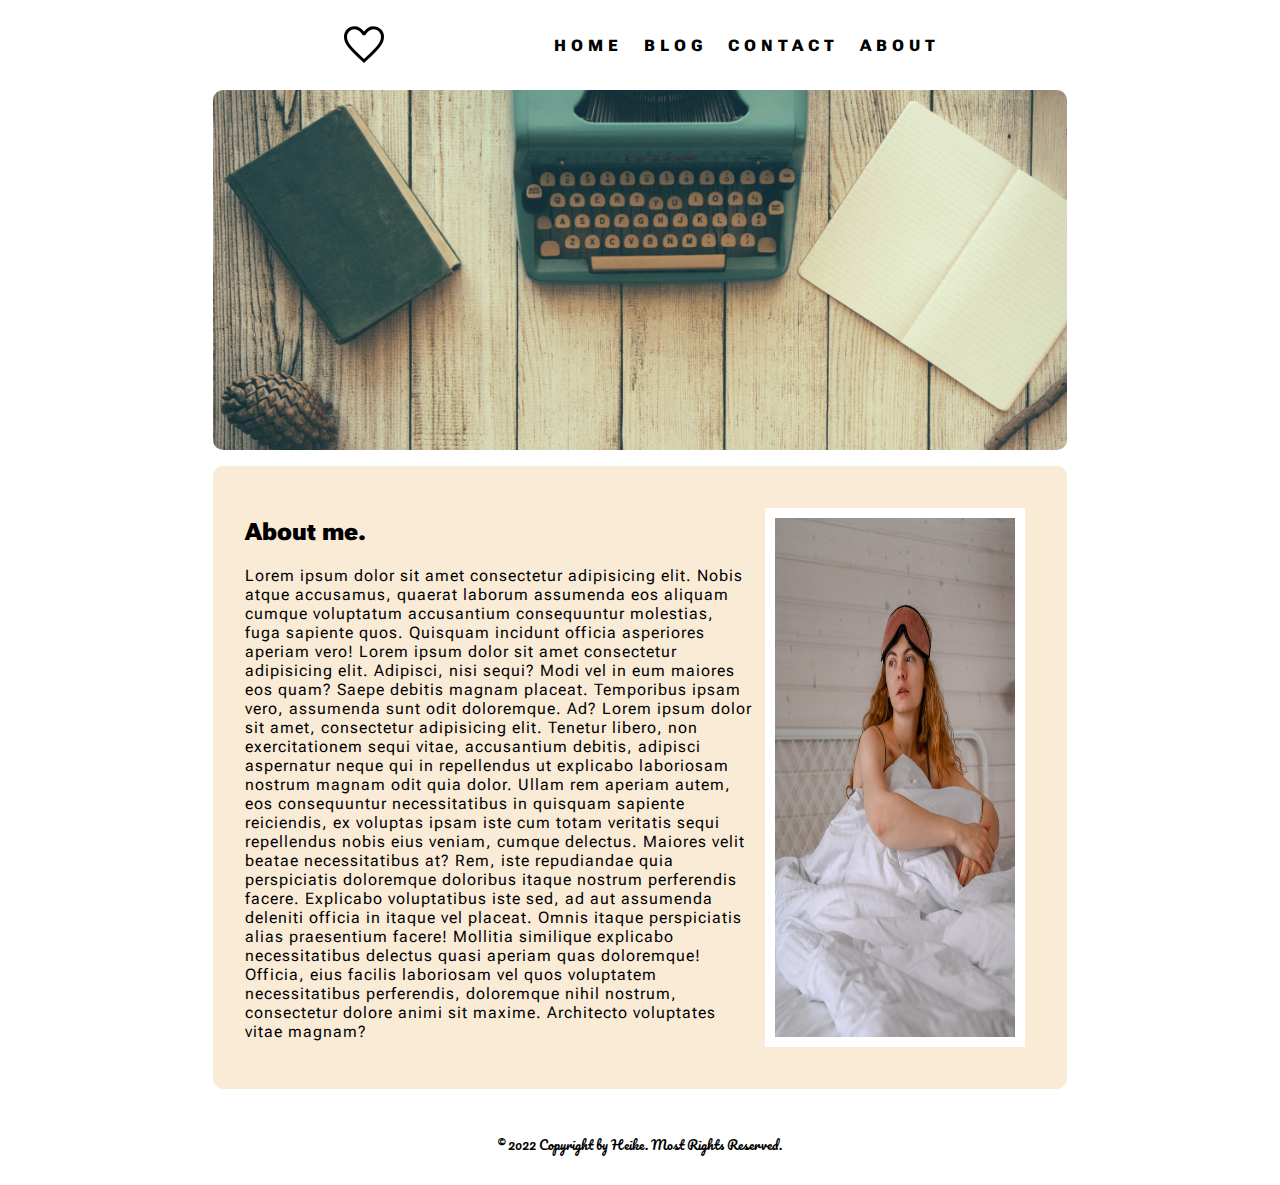
==== pages/about.html @ a6570f20 "Add HTML/CSS" ====
<!DOCTYPE html>
<html lang="en">
<head>
    <meta charset="UTF-8">
    <meta http-equiv="X-UA-Compatible" content="IE=edge">
    <meta name="viewport" content="width=device-width, initial-scale=1.0">
    <link rel="preconnect" href="https://fonts.googleapis.com"> 
    <link rel="preconnect" href="https://fonts.gstatic.com" crossorigin> 
    <link href="https://fonts.googleapis.com/css2?family=Pacifico&family=Roboto+Flex:opsz,wght@8..144,400;8..144,900&display=swap" rel="stylesheet">
    <link rel="stylesheet" href="/css/main.css">
    <link rel="stylesheet" href="/css/blog.css">
    <title>H O M E</title>
</head>
<body>
    <div class="container">
        <header>
            <svg xmlns="http://www.w3.org/2000/svg" height="48" width="48"><path d="m24 41.95-2.05-1.85q-5.3-4.85-8.75-8.375-3.45-3.525-5.5-6.3T4.825 20.4Q4 18.15 4 15.85q0-4.5 3.025-7.525Q10.05 5.3 14.5 5.3q2.85 0 5.275 1.35Q22.2 8 24 10.55q2.1-2.7 4.45-3.975T33.5 5.3q4.45 0 7.475 3.025Q44 11.35 44 15.85q0 2.3-.825 4.55T40.3 25.425q-2.05 2.775-5.5 6.3T26.05 40.1ZM24 38q5.05-4.65 8.325-7.975 3.275-3.325 5.2-5.825 1.925-2.5 2.7-4.45.775-1.95.775-3.9 0-3.3-2.1-5.425T33.5 8.3q-2.55 0-4.75 1.575T25.2 14.3h-2.45q-1.3-2.8-3.5-4.4-2.2-1.6-4.75-1.6-3.3 0-5.4 2.125Q7 12.55 7 15.85q0 1.95.775 3.925.775 1.975 2.7 4.5Q12.4 26.8 15.7 30.1 19 33.4 24 38Zm0-14.85Z"/></svg> <!--  Logo image  -->
            <nav>
                <ul>
                    <li class="nav_li"><a href="/index.html">HOME</a></li>
                    <li class="nav_li"><a href="/pages/blog.html">BLOG</a></li>
                    <li class="nav_li"><a href="/pages/contact.html">CONTACT</a></li>
                    <li class="nav_li"><a href="/pages/about.html">ABOUT</a></li>
                </ul>
            </nav>
        </header>
        <div class="hero">

        </div>
        <div class="main">
            <div class="content">
                <div class="card">
                    <div class="card-content">
                        <a href="#"><h2 class="card-title">About me.</h2></a>
                        <p class="card-text">Lorem ipsum dolor sit amet consectetur adipisicing elit. Nobis atque accusamus, quaerat laborum assumenda eos aliquam cumque voluptatum accusantium consequuntur molestias, fuga sapiente quos. Quisquam incidunt officia asperiores aperiam vero! Lorem ipsum dolor sit amet consectetur adipisicing elit. Adipisci, nisi sequi? Modi vel in eum maiores eos quam? Saepe debitis magnam placeat. Temporibus ipsam vero, assumenda sunt odit doloremque. Ad? Lorem ipsum dolor sit amet, consectetur adipisicing elit. Tenetur libero, non exercitationem sequi vitae, accusantium debitis, adipisci aspernatur neque qui in repellendus ut explicabo laboriosam nostrum magnam odit quia dolor.
                        Ullam rem aperiam autem, eos consequuntur necessitatibus in quisquam sapiente reiciendis, ex voluptas ipsam iste cum totam veritatis sequi repellendus nobis eius veniam, cumque delectus. Maiores velit beatae necessitatibus at?
                        Rem, iste repudiandae quia perspiciatis doloremque doloribus itaque nostrum perferendis facere. Explicabo voluptatibus iste sed, ad aut assumenda deleniti officia in itaque vel placeat. Omnis itaque perspiciatis alias praesentium facere!
                        Mollitia similique explicabo necessitatibus delectus quasi aperiam quas doloremque! Officia, eius facilis laboriosam vel quos voluptatem necessitatibus perferendis, doloremque nihil nostrum, consectetur dolore animi sit maxime. Architecto voluptates vitae magnam?
                        </p>                        
                    </div>
                    <img src="/images/person.jpg" alt="Me?" class="card-img">
                </div>
            </div>
        </div>
        <footer>
            <div class="copyright"> © 2022 Copyright by Heike. Most Rights Reserved. </div>
        </footer>
    </div>
</body>
</html>
---- css/main.css ----
/*
### fonts
font-family: 'Pacifico', cursive;
font-family: 'Roboto Flex', sans-serif;
###
 */


 .h1Pacifico {
    font-family: 'Pacifico', cursive;
    font-size: 5rem;
    text-align: center;
 }

 ul {
    list-style-type: none;
 }
 li {
    font-family: 'Roboto Flex', sans-serif;
    font-weight: 900;
 }
 a,
 a:visited {
    text-decoration: none;
    color: black;
 }
 a:hover {
    color: gray;
 }
 html, body {
    margin: 0%;
    height: 100%;
  }
  body {
    display: flex;
    flex-direction: column;
  }
  .container {
    display: grid;
    grid-template-columns: 1fr 2fr 2fr 1fr;
    grid-template-rows: auto;
    grid-template-areas: 
    ". head head ."
    ". hero hero ."
    ". main main ."
    "footer footer footer footer"
    ;
    justify-items: center;

  }
  header {
    width: 100%;
    height: 10vh;
    grid-area: head;
    display: flex;
    align-items: center;
    justify-content: space-evenly;
  }
  header>img {
    width: 50%;
  }
  nav {
    width: 50%;
  }
  nav>ul {
    display: flex;
    justify-content: space-between;
    letter-spacing: 5px;

  }
  .hero {
    grid-area: hero;
    background-image: url("/images/hero.jpg");
    background-size: cover;
    background-repeat: no-repeat;
    border-radius: 10px;
    height: 40vh;

    width: 100%;
  }
  .main {
    grid-area: main;
    justify-self: center;

  }
  .card {
    display: flex;
    max-width: 70rem;
    background-color: antiquewhite;
    border-radius: 10px;
    padding: 2rem;
    margin: 1rem 0rem;
  }

  .card-content {
    width: 100%;
  }
  .card-title {
    font-family: 'Roboto Flex', sans-serif;
    font-weight: 900;
    
  }
  .card-date {
    font-family: 'Roboto Flex', sans-serif;
    font-weight: 400;
  }
  .card-text {
    font-family: 'Roboto Flex', sans-serif;
    font-weight: 400;
    letter-spacing: 1px;
  }
  .card-img {
    max-height: 100%;
    max-width: 15rem;
    border: 10px solid white;
    margin: 10px;
  }
  .card-link {
    font-weight: 900;
    letter-spacing: 1px;
  }
  footer {
    grid-area: footer;
    flex-shrink: 0;
    display: flex;
    height: 5rem;
    width: 100%;
    align-items: center;
    justify-content: center;
  }

  .copyright {
    font-family: 'Pacifico', cursive;
    font-size: small;
  }
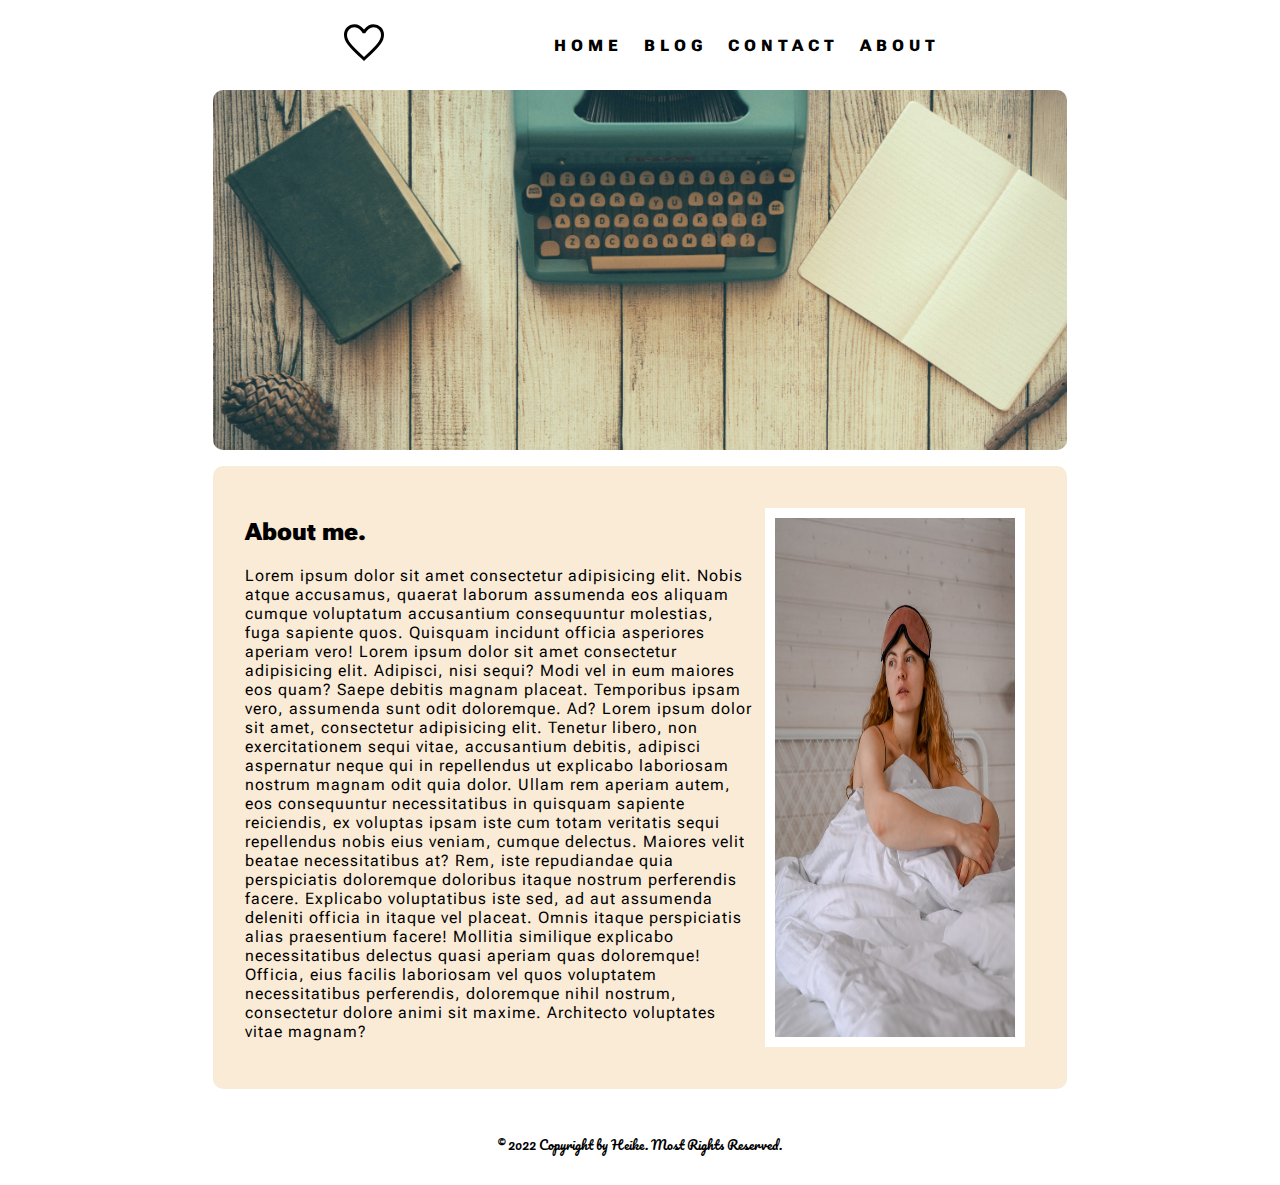
==== commit d94c269f: "Change header" ====
--- a/pages/about.html
+++ b/pages/about.html
@@ -14,7 +14,7 @@
 <body>
     <div class="container">
         <header>
-            <svg xmlns="http://www.w3.org/2000/svg" height="48" width="48"><path d="m24 41.95-2.05-1.85q-5.3-4.85-8.75-8.375-3.45-3.525-5.5-6.3T4.825 20.4Q4 18.15 4 15.85q0-4.5 3.025-7.525Q10.05 5.3 14.5 5.3q2.85 0 5.275 1.35Q22.2 8 24 10.55q2.1-2.7 4.45-3.975T33.5 5.3q4.45 0 7.475 3.025Q44 11.35 44 15.85q0 2.3-.825 4.55T40.3 25.425q-2.05 2.775-5.5 6.3T26.05 40.1ZM24 38q5.05-4.65 8.325-7.975 3.275-3.325 5.2-5.825 1.925-2.5 2.7-4.45.775-1.95.775-3.9 0-3.3-2.1-5.425T33.5 8.3q-2.55 0-4.75 1.575T25.2 14.3h-2.45q-1.3-2.8-3.5-4.4-2.2-1.6-4.75-1.6-3.3 0-5.4 2.125Q7 12.55 7 15.85q0 1.95.775 3.925.775 1.975 2.7 4.5Q12.4 26.8 15.7 30.1 19 33.4 24 38Zm0-14.85Z"/></svg> <!--  Logo image  -->
+            <a href="/index.html"><svg xmlns="http://www.w3.org/2000/svg" height="48" width="48"><path d="m24 41.95-2.05-1.85q-5.3-4.85-8.75-8.375-3.45-3.525-5.5-6.3T4.825 20.4Q4 18.15 4 15.85q0-4.5 3.025-7.525Q10.05 5.3 14.5 5.3q2.85 0 5.275 1.35Q22.2 8 24 10.55q2.1-2.7 4.45-3.975T33.5 5.3q4.45 0 7.475 3.025Q44 11.35 44 15.85q0 2.3-.825 4.55T40.3 25.425q-2.05 2.775-5.5 6.3T26.05 40.1ZM24 38q5.05-4.65 8.325-7.975 3.275-3.325 5.2-5.825 1.925-2.5 2.7-4.45.775-1.95.775-3.9 0-3.3-2.1-5.425T33.5 8.3q-2.55 0-4.75 1.575T25.2 14.3h-2.45q-1.3-2.8-3.5-4.4-2.2-1.6-4.75-1.6-3.3 0-5.4 2.125Q7 12.55 7 15.85q0 1.95.775 3.925.775 1.975 2.7 4.5Q12.4 26.8 15.7 30.1 19 33.4 24 38Zm0-14.85Z"/></svg></a> <!--  Logo image  -->
             <nav>
                 <ul>
                     <li class="nav_li"><a href="/index.html">HOME</a></li>
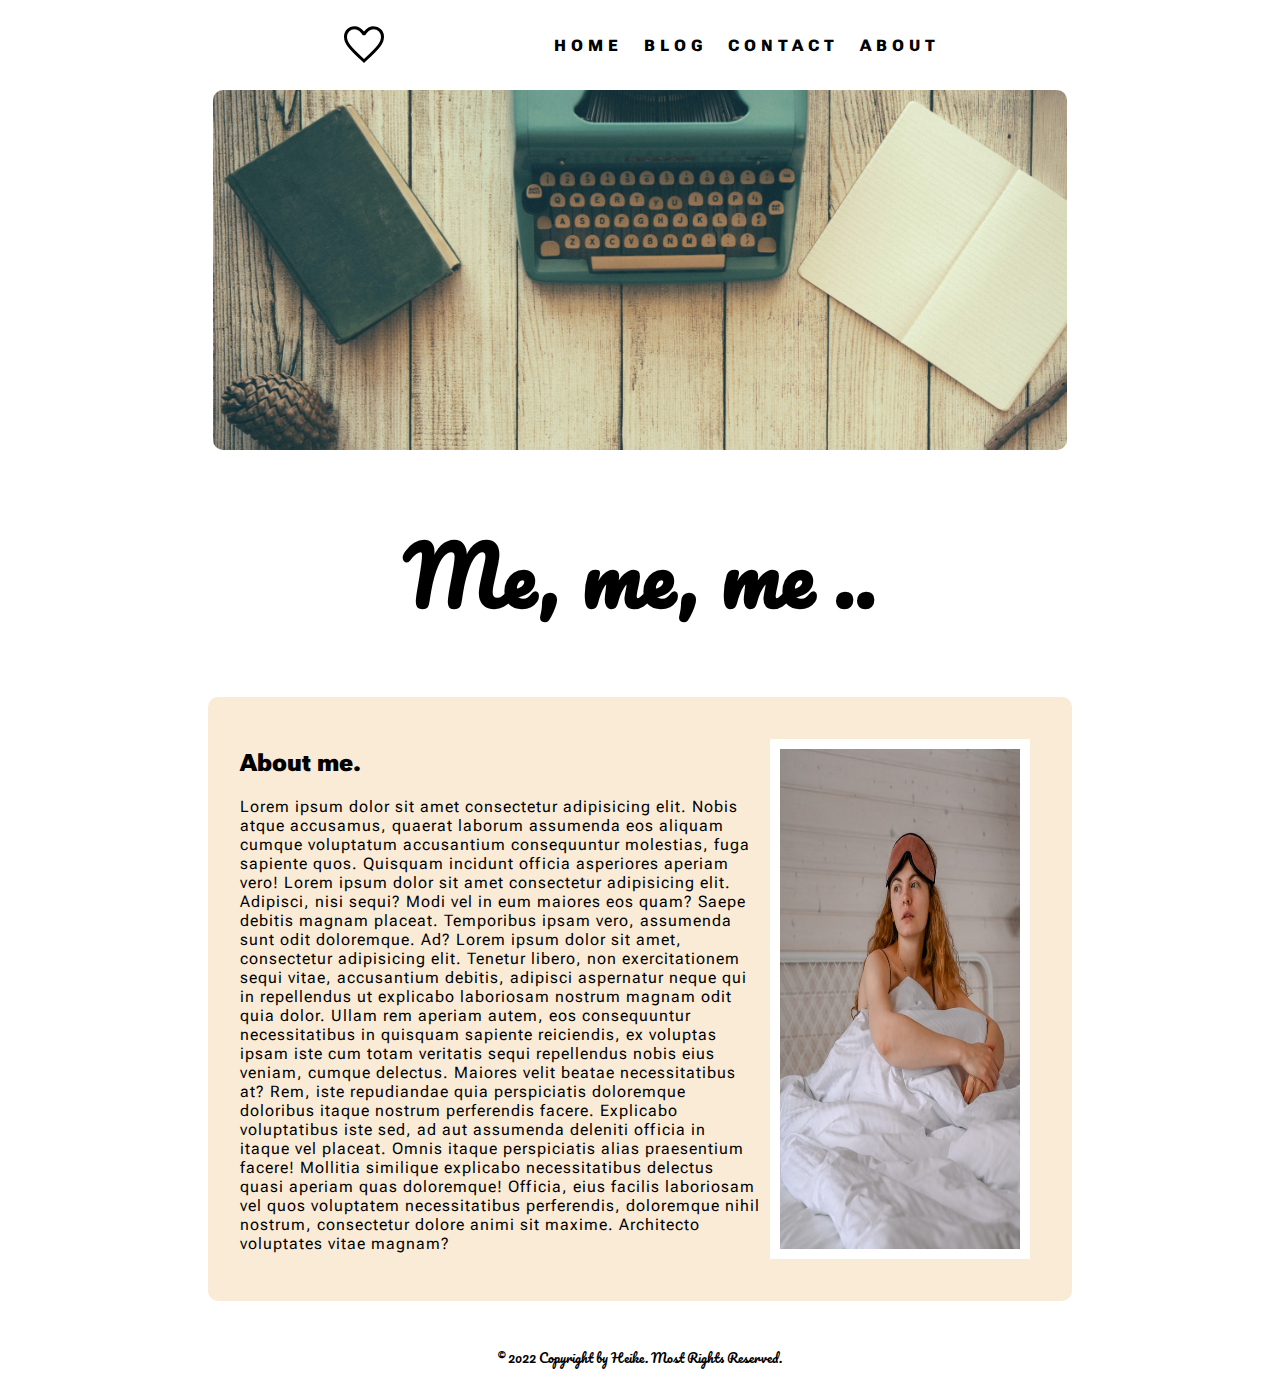
==== commit fb8bca15: "Add js + carousel" ====
--- a/pages/about.html
+++ b/pages/about.html
@@ -14,7 +14,7 @@
 <body>
     <div class="container">
         <header>
-            <a href="/index.html"><svg xmlns="http://www.w3.org/2000/svg" height="48" width="48"><path d="m24 41.95-2.05-1.85q-5.3-4.85-8.75-8.375-3.45-3.525-5.5-6.3T4.825 20.4Q4 18.15 4 15.85q0-4.5 3.025-7.525Q10.05 5.3 14.5 5.3q2.85 0 5.275 1.35Q22.2 8 24 10.55q2.1-2.7 4.45-3.975T33.5 5.3q4.45 0 7.475 3.025Q44 11.35 44 15.85q0 2.3-.825 4.55T40.3 25.425q-2.05 2.775-5.5 6.3T26.05 40.1ZM24 38q5.05-4.65 8.325-7.975 3.275-3.325 5.2-5.825 1.925-2.5 2.7-4.45.775-1.95.775-3.9 0-3.3-2.1-5.425T33.5 8.3q-2.55 0-4.75 1.575T25.2 14.3h-2.45q-1.3-2.8-3.5-4.4-2.2-1.6-4.75-1.6-3.3 0-5.4 2.125Q7 12.55 7 15.85q0 1.95.775 3.925.775 1.975 2.7 4.5Q12.4 26.8 15.7 30.1 19 33.4 24 38Zm0-14.85Z"/></svg></a> <!--  Logo image  -->
+            <svg xmlns="http://www.w3.org/2000/svg" height="48" width="48"><path d="m24 41.95-2.05-1.85q-5.3-4.85-8.75-8.375-3.45-3.525-5.5-6.3T4.825 20.4Q4 18.15 4 15.85q0-4.5 3.025-7.525Q10.05 5.3 14.5 5.3q2.85 0 5.275 1.35Q22.2 8 24 10.55q2.1-2.7 4.45-3.975T33.5 5.3q4.45 0 7.475 3.025Q44 11.35 44 15.85q0 2.3-.825 4.55T40.3 25.425q-2.05 2.775-5.5 6.3T26.05 40.1ZM24 38q5.05-4.65 8.325-7.975 3.275-3.325 5.2-5.825 1.925-2.5 2.7-4.45.775-1.95.775-3.9 0-3.3-2.1-5.425T33.5 8.3q-2.55 0-4.75 1.575T25.2 14.3h-2.45q-1.3-2.8-3.5-4.4-2.2-1.6-4.75-1.6-3.3 0-5.4 2.125Q7 12.55 7 15.85q0 1.95.775 3.925.775 1.975 2.7 4.5Q12.4 26.8 15.7 30.1 19 33.4 24 38Zm0-14.85Z"/></svg> <!--  Logo image  -->
             <nav>
                 <ul>
                     <li class="nav_li"><a href="/index.html">HOME</a></li>
@@ -28,10 +28,11 @@
 
         </div>
         <div class="main">
+            <h1 class="h1Pacifico">Me, me, me ..</h1>
             <div class="content">
                 <div class="card">
                     <div class="card-content">
-                        <a href="#"><h2 class="card-title">About me.</h2></a>
+                        <h2 class="card-title">About me.</h2>
                         <p class="card-text">Lorem ipsum dolor sit amet consectetur adipisicing elit. Nobis atque accusamus, quaerat laborum assumenda eos aliquam cumque voluptatum accusantium consequuntur molestias, fuga sapiente quos. Quisquam incidunt officia asperiores aperiam vero! Lorem ipsum dolor sit amet consectetur adipisicing elit. Adipisci, nisi sequi? Modi vel in eum maiores eos quam? Saepe debitis magnam placeat. Temporibus ipsam vero, assumenda sunt odit doloremque. Ad? Lorem ipsum dolor sit amet, consectetur adipisicing elit. Tenetur libero, non exercitationem sequi vitae, accusantium debitis, adipisci aspernatur neque qui in repellendus ut explicabo laboriosam nostrum magnam odit quia dolor.
                         Ullam rem aperiam autem, eos consequuntur necessitatibus in quisquam sapiente reiciendis, ex voluptas ipsam iste cum totam veritatis sequi repellendus nobis eius veniam, cumque delectus. Maiores velit beatae necessitatibus at?
                         Rem, iste repudiandae quia perspiciatis doloremque doloribus itaque nostrum perferendis facere. Explicabo voluptatibus iste sed, ad aut assumenda deleniti officia in itaque vel placeat. Omnis itaque perspiciatis alias praesentium facere!
--- a/css/main.css
+++ b/css/main.css
@@ -85,6 +85,7 @@
   }
   .card {
     display: flex;
+    min-width: 50rem;
     max-width: 70rem;
     background-color: antiquewhite;
     border-radius: 10px;
@@ -98,7 +99,6 @@
   .card-title {
     font-family: 'Roboto Flex', sans-serif;
     font-weight: 900;
-    
   }
   .card-date {
     font-family: 'Roboto Flex', sans-serif;
@@ -109,7 +109,7 @@
     font-weight: 400;
     letter-spacing: 1px;
   }
-  .card-img {
+  .card-img { /* No longer in use, but just in case I change my mind */
     max-height: 100%;
     max-width: 15rem;
     border: 10px solid white;
--- a/css/blog.css
+++ b/css/blog.css
@@ -0,0 +1,10 @@
+.load-more-posts-btn  {
+    display: none;
+    text-align: center;
+    background-color: bisque;
+    border: none;
+    border-radius: 10px;
+    padding: 1rem;
+    margin: 10px 0px;
+
+}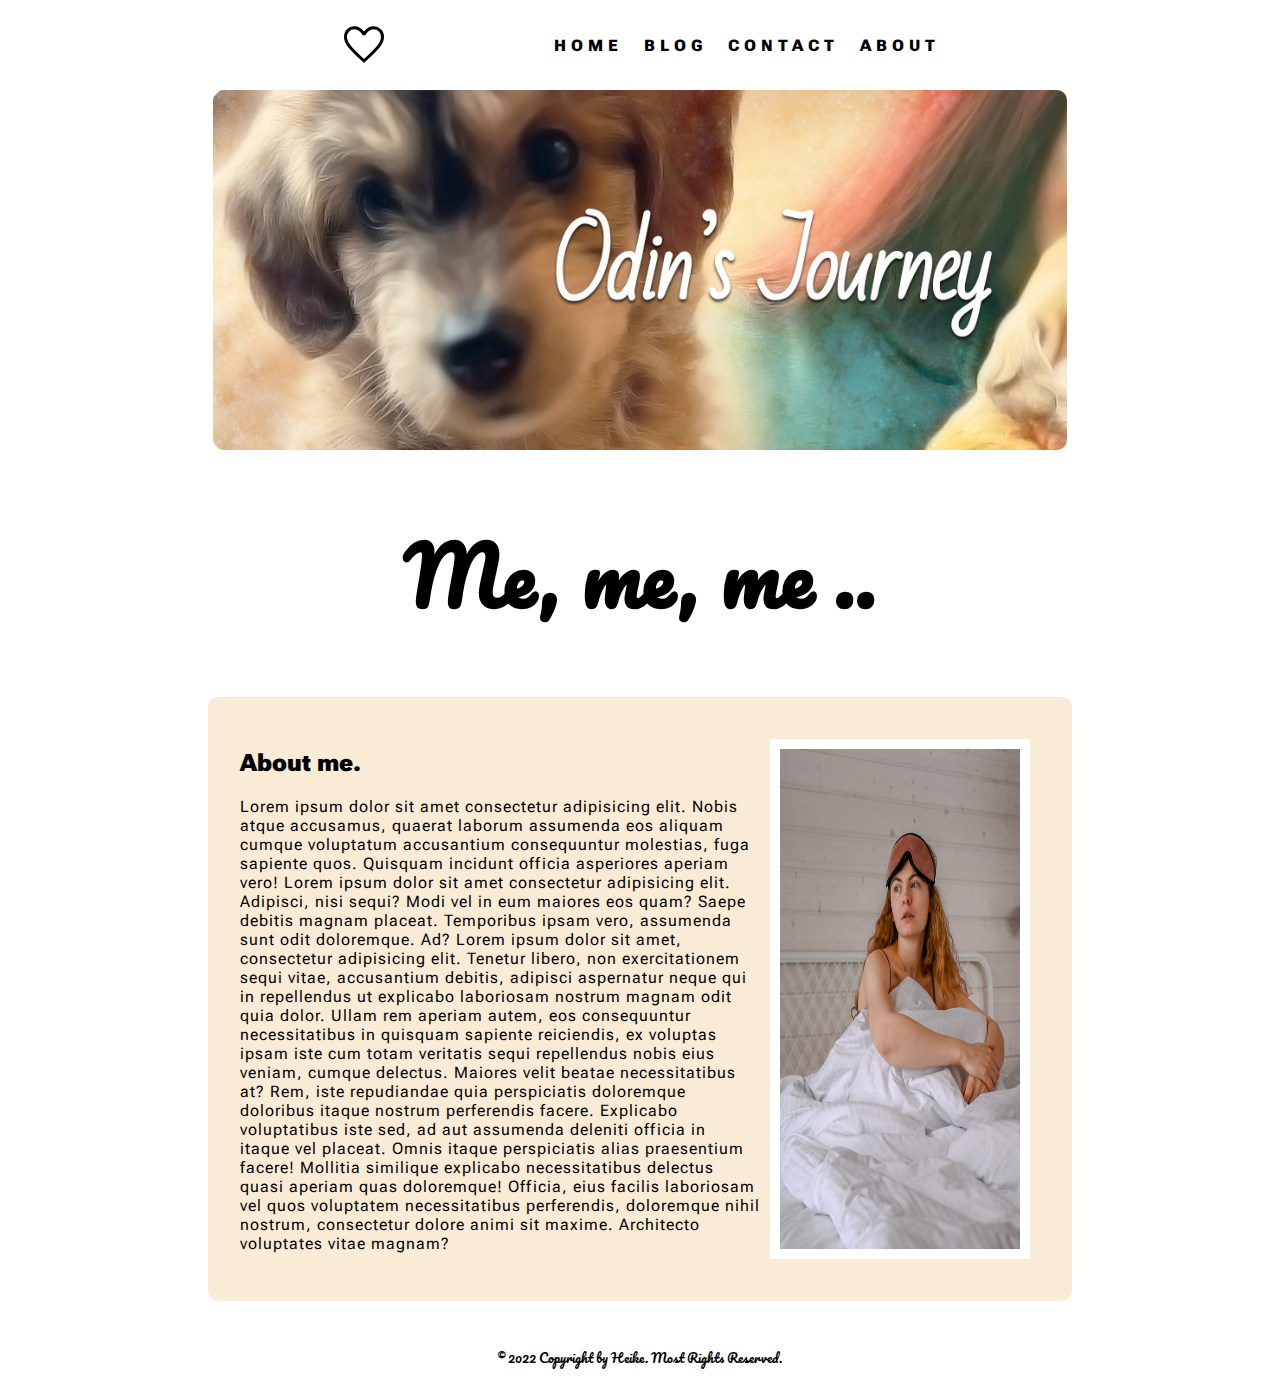
==== commit 145940a9: "Add Hotjar" ====
--- a/pages/about.html
+++ b/pages/about.html
@@ -9,6 +9,17 @@
     <link href="https://fonts.googleapis.com/css2?family=Pacifico&family=Roboto+Flex:opsz,wght@8..144,400;8..144,900&display=swap" rel="stylesheet">
     <link rel="stylesheet" href="/css/main.css">
     <link rel="stylesheet" href="/css/blog.css">
+    <!-- Hotjar Tracking Code for https://www.odinsjourney.flowerpower.me.uk -->
+<script>
+    (function(h,o,t,j,a,r){
+        h.hj=h.hj||function(){(h.hj.q=h.hj.q||[]).push(arguments)};
+        h._hjSettings={hjid:3274971,hjsv:6};
+        a=o.getElementsByTagName('head')[0];
+        r=o.createElement('script');r.async=1;
+        r.src=t+h._hjSettings.hjid+j+h._hjSettings.hjsv;
+        a.appendChild(r);
+    })(window,document,'https://static.hotjar.com/c/hotjar-','.js?sv=');
+</script>
     <title>H O M E</title>
 </head>
 <body>
--- a/css/main.css
+++ b/css/main.css
@@ -70,7 +70,7 @@
   }
   .hero {
     grid-area: hero;
-    background-image: url("/images/hero.jpg");
+    background-image: url("/images/odinheader.jpg");
     background-size: cover;
     background-repeat: no-repeat;
     border-radius: 10px;
@@ -118,6 +118,7 @@
   .card-link {
     font-weight: 900;
     letter-spacing: 1px;
+    padding-bottom: 20px;
   }
   footer {
     grid-area: footer;
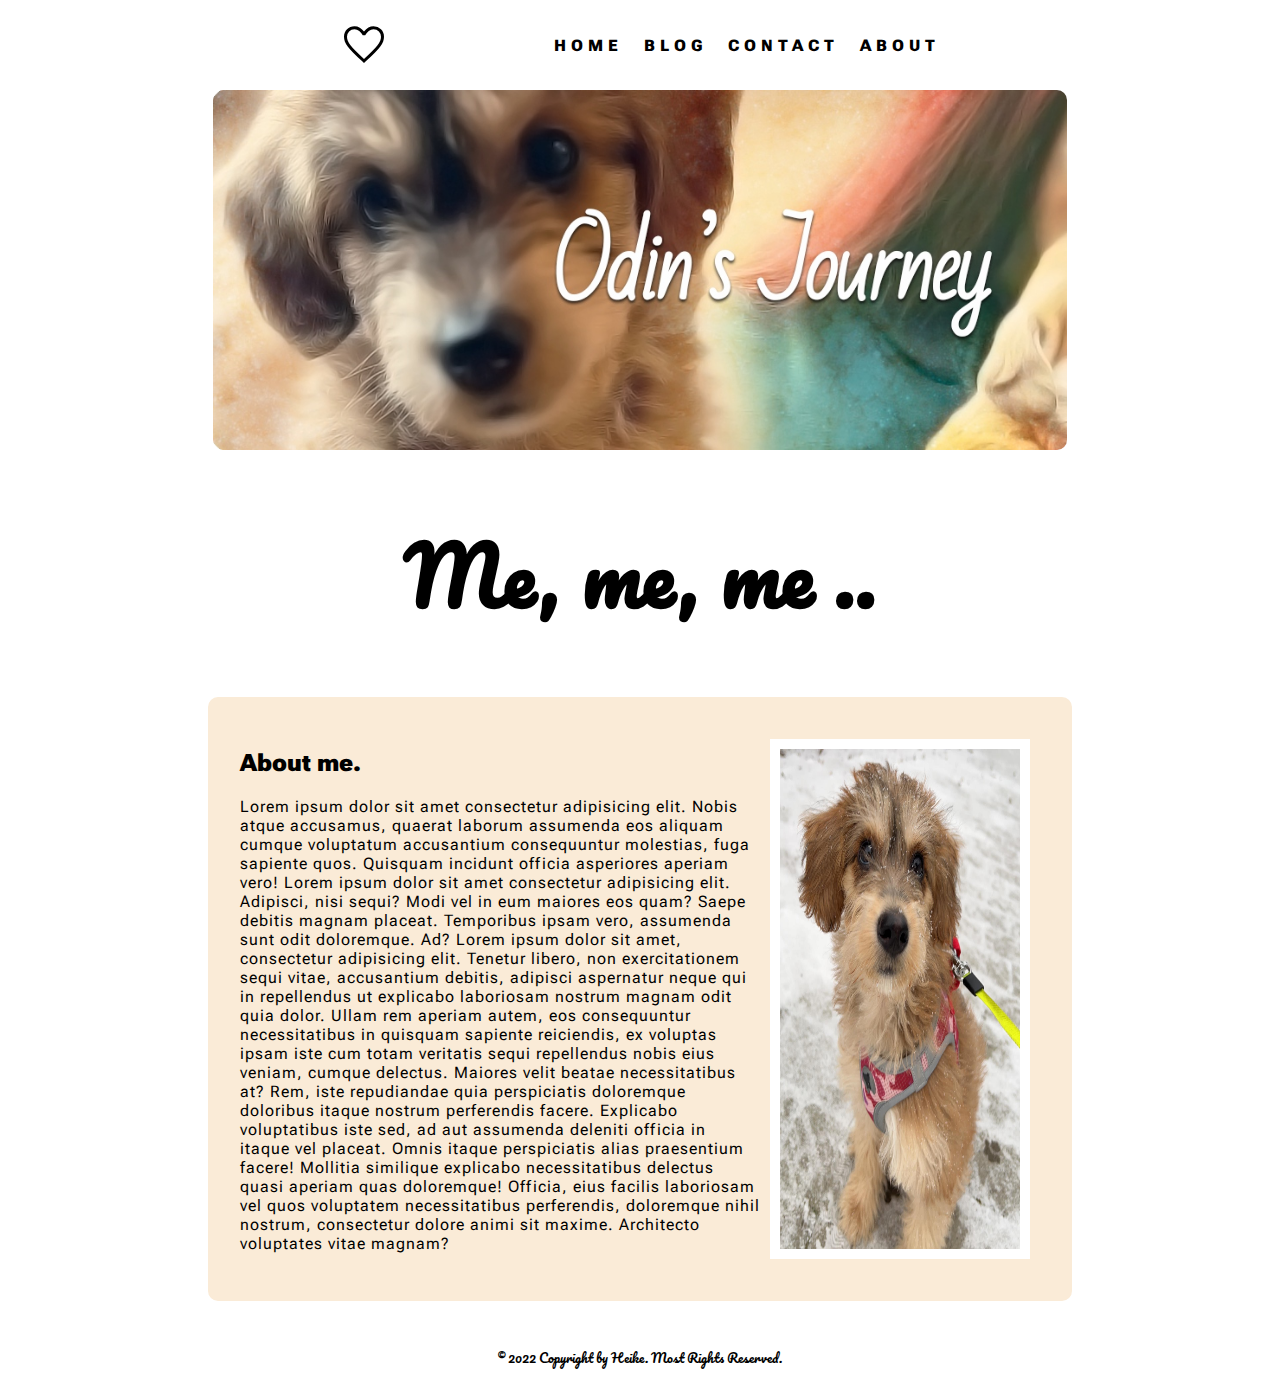
==== commit e3f77e15: "Change image" ====
--- a/pages/about.html
+++ b/pages/about.html
@@ -50,7 +50,7 @@
                         Mollitia similique explicabo necessitatibus delectus quasi aperiam quas doloremque! Officia, eius facilis laboriosam vel quos voluptatem necessitatibus perferendis, doloremque nihil nostrum, consectetur dolore animi sit maxime. Architecto voluptates vitae magnam?
                         </p>                        
                     </div>
-                    <img src="/images/person.jpg" alt="Me?" class="card-img">
+                    <img src="/images/315914284_2439679259516122_3705431578160336067_n.jpg" alt="Me?" class="card-img">
                 </div>
             </div>
         </div>
